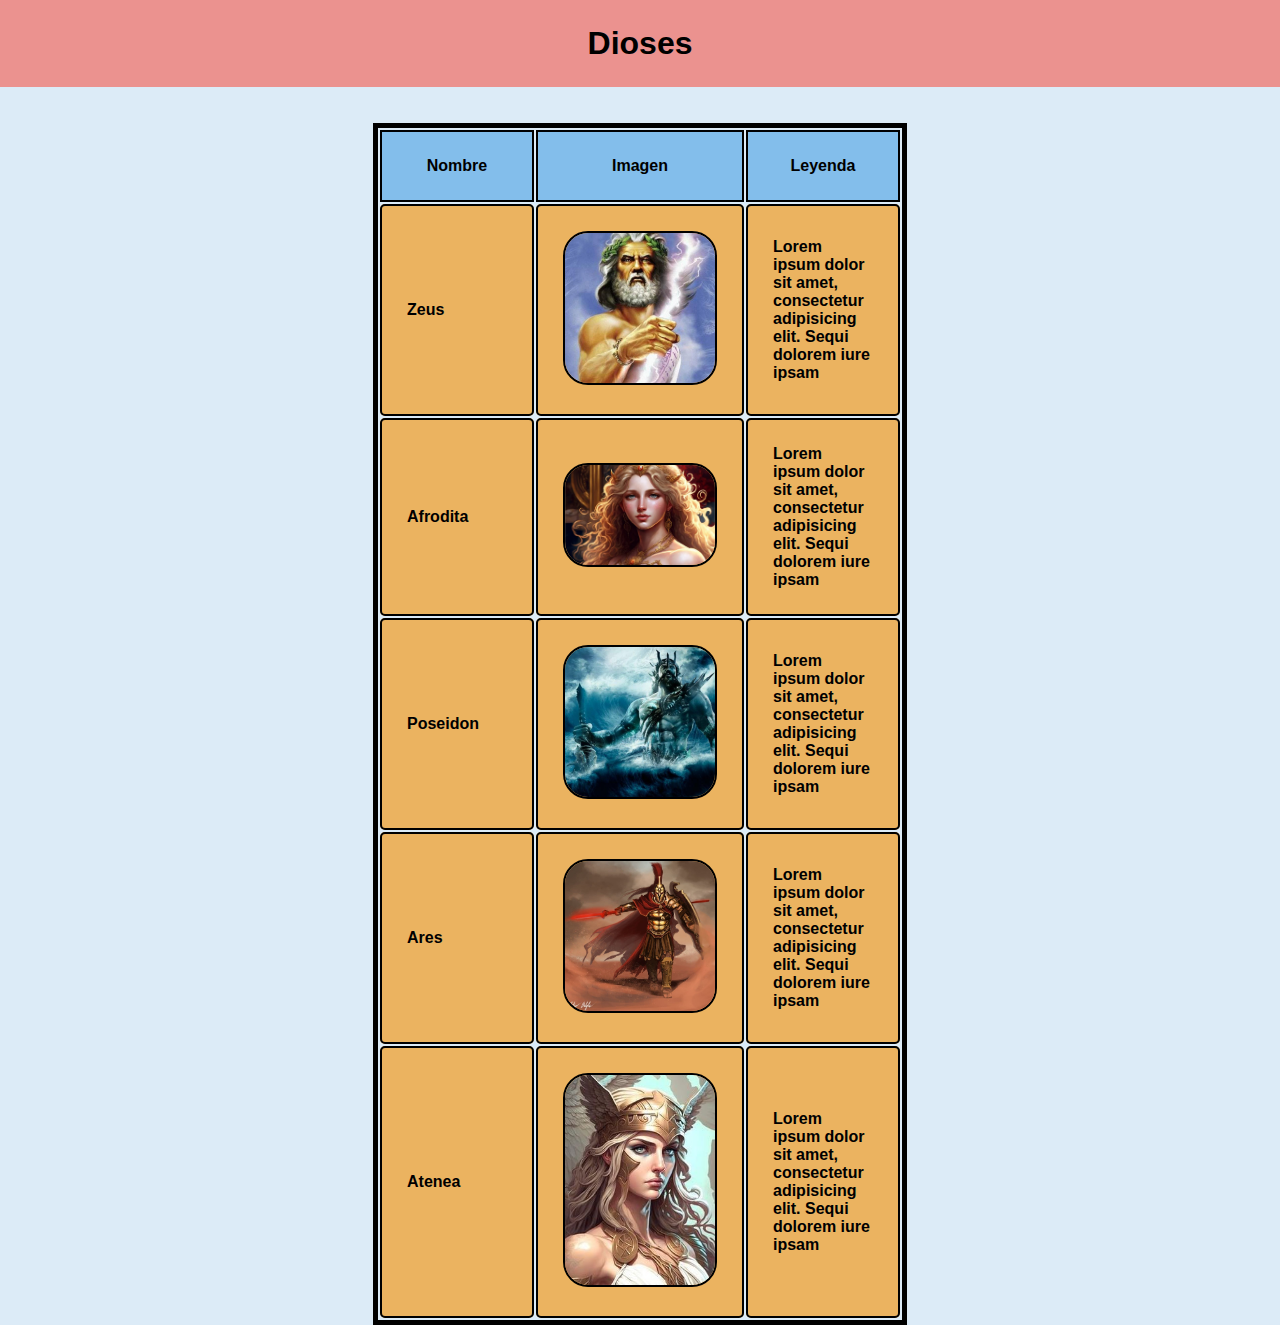
==== pagina8/index.html @ 5a6ec29b "pagina 8 hecha" ====
<!DOCTYPE html>
<html lang="es">
<head>
  <meta charset="UTF-8">
  <meta name="viewport" content="width=device-width, initial-scale=1.0">
  <link rel="stylesheet" href="style.css">
  <title>Tabla</title>
</head>
<body>
  <header>
    <h1>Dioses</h1>
  </header>
  <br><br>
  <center>
    <table>
      <thead>
        <th>Nombre</th>
        <th>Imagen</th>
        <th>Leyenda</th>
      </thead>
      <tbody>
        <tr>
          <td>Zeus</td>
          <td>
            <img src="img/zeus.jpg" class="img">
          </td>
          <td>Lorem ipsum dolor sit amet, consectetur adipisicing elit. Sequi dolorem iure ipsam</td>
        </tr>
        <tr>
          <td>Afrodita</td>
          <td><img src="img/afrodita.webp" class="img"></td>
          <td>Lorem ipsum dolor sit amet, consectetur adipisicing elit. Sequi dolorem iure ipsam</td>
        </tr>
        <tr>
          <td>Poseidon</td>
          <td><img src="img/poseidon.jpg" class="img"></td>
          <td>Lorem ipsum dolor sit amet, consectetur adipisicing elit. Sequi dolorem iure ipsam</td>
        </tr>
        <tr>
          <td>Ares</td>
          <td><img src="img/ares.jpeg" class="img"></td>
          <td>Lorem ipsum dolor sit amet, consectetur adipisicing elit. Sequi dolorem iure ipsam</td>
        </tr>
        <tr>
          <td>Atenea</td>
          <td><img src="img/atenea.jpg" class="img"></td>
          <td>Lorem ipsum dolor sit amet, consectetur adipisicing elit. Sequi dolorem iure ipsam</td>
        </tr>
      </tbody>
    </table>
  </center>
  
</body>
</html>
---- pagina8/style.css ----
*{
  padding: 0;
  margin: 0;
  font-family: 'Segoe UI', Tahoma, Geneva, Verdana, sans-serif;
}

body{
  background-color: #dcebf7;
}

table{
  border: 5px solid #000;
}

th{
  background-color: #83BEEB;
  padding: 25px;
  border: 2px solid #000;
}

tr,td{
  padding: 25px;
  background-color: #EBB360;
  border-radius: 5px;
  border: 2px solid #000;
  width: 100px;
  font-weight: bold;
}

header{
  text-align: center;
  padding: 25px;
  background-color: #EB928F;
}

.img{
  width: 150px;
  border: 2px solid #000;
  border-radius: 25px;
  cursor: crosshair;
  transition: .5s ease;
}

.img:hover{
  box-shadow: .5rem .5rem .2rem rgba(0,0,0,0.3);
}
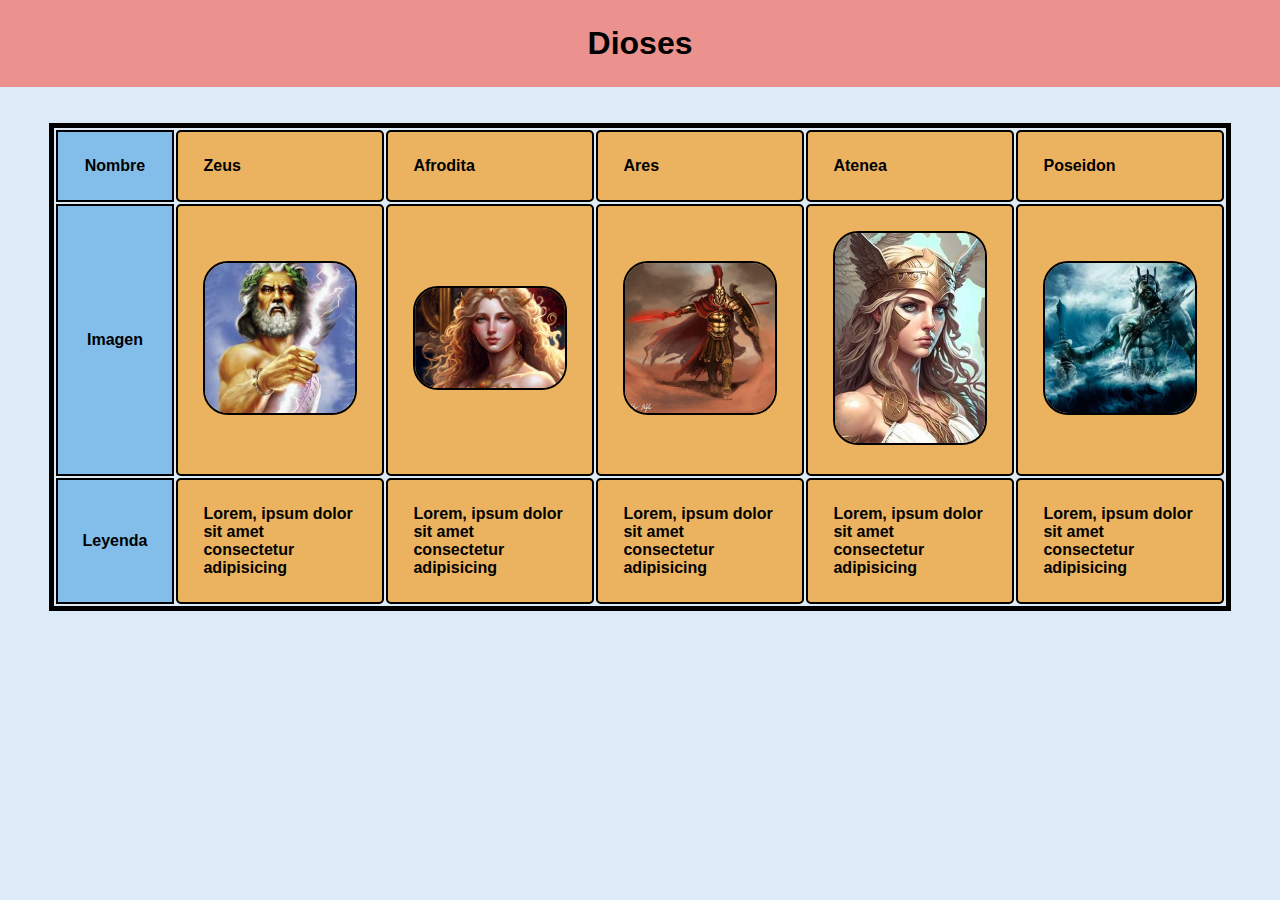
==== commit 43f2ea37: "tabla corregida" ====
--- a/pagina8/index.html
+++ b/pagina8/index.html
@@ -13,38 +13,30 @@
   <br><br>
   <center>
     <table>
-      <thead>
-        <th>Nombre</th>
-        <th>Imagen</th>
-        <th>Leyenda</th>
-      </thead>
       <tbody>
         <tr>
+          <th>Nombre</th>
           <td>Zeus</td>
-          <td>
-            <img src="img/zeus.jpg" class="img">
-          </td>
-          <td>Lorem ipsum dolor sit amet, consectetur adipisicing elit. Sequi dolorem iure ipsam</td>
+          <td>Afrodita</td>
+          <td>Ares</td>
+          <td>Atenea</td>
+          <td>Poseidon</td>
         </tr>
         <tr>
-          <td>Afrodita</td>
-          <td><img src="img/afrodita.webp" class="img"></td>
-          <td>Lorem ipsum dolor sit amet, consectetur adipisicing elit. Sequi dolorem iure ipsam</td>
+          <th>Imagen</th>
+          <td><img src="img/zeus.jpg" class="img"></td>
+          <td><img src="img/afrodita.webp" alt="" class="img"></td>
+          <td><img src="img/ares.jpeg" alt="" class="img"></td>
+          <td><img src="img/atenea.jpg" alt="" class="img"></td>
+          <td><img src="img/poseidon.jpg" alt="" class="img"></td>
         </tr>
         <tr>
-          <td>Poseidon</td>
-          <td><img src="img/poseidon.jpg" class="img"></td>
-          <td>Lorem ipsum dolor sit amet, consectetur adipisicing elit. Sequi dolorem iure ipsam</td>
-        </tr>
-        <tr>
-          <td>Ares</td>
-          <td><img src="img/ares.jpeg" class="img"></td>
-          <td>Lorem ipsum dolor sit amet, consectetur adipisicing elit. Sequi dolorem iure ipsam</td>
-        </tr>
-        <tr>
-          <td>Atenea</td>
-          <td><img src="img/atenea.jpg" class="img"></td>
-          <td>Lorem ipsum dolor sit amet, consectetur adipisicing elit. Sequi dolorem iure ipsam</td>
+          <th>Leyenda</th>
+          <td>Lorem, ipsum dolor sit amet consectetur adipisicing</td>
+          <td>Lorem, ipsum dolor sit amet consectetur adipisicing</td>
+          <td>Lorem, ipsum dolor sit amet consectetur adipisicing</td>
+          <td>Lorem, ipsum dolor sit amet consectetur adipisicing</td>
+          <td>Lorem, ipsum dolor sit amet consectetur adipisicing</td>
         </tr>
       </tbody>
     </table>
